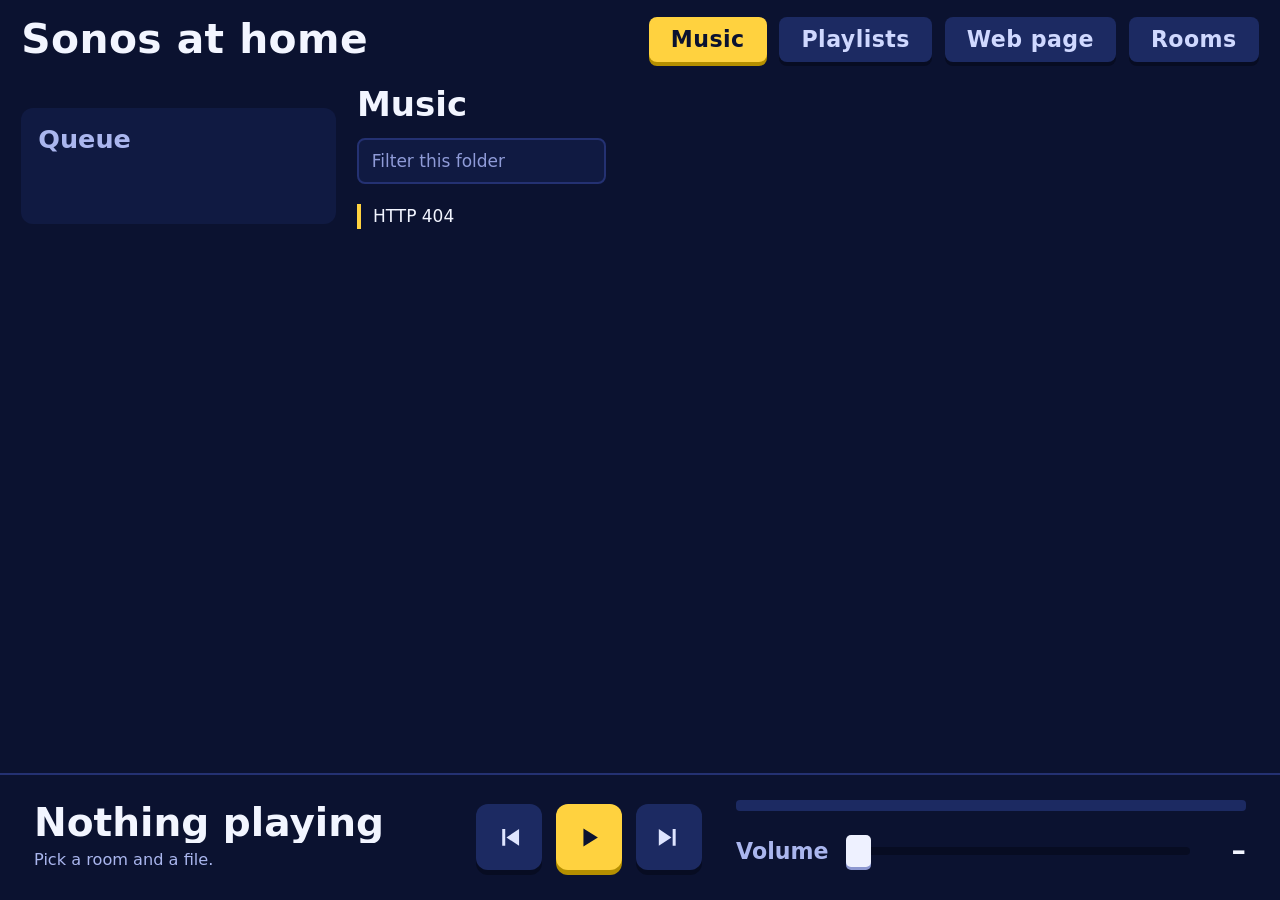
==== src/sonos_cli/web/index.html @ 0a7fc44c "Spec 01: service, web UI, rooms, playlists, send page, live streaming, easy install (epics 01-01 to " ====
<!doctype html>
<html lang="en">
<head>
<meta charset="utf-8">
<meta name="viewport" content="width=device-width, initial-scale=1">
<title>Sonos at home</title>
<link rel="stylesheet" href="style.css">
</head>
<body>
<div id="banner" role="alert" hidden>The service is unreachable. Check that <code>sonos service run</code> is going on this Mac.</div>

<header class="top">
  <h1>Sonos at home</h1>
  <div class="views" role="group" aria-label="View">
    <button id="view-music" type="button" aria-pressed="true">Music</button>
    <button id="view-playlists" type="button" aria-pressed="false">Playlists</button>
    <button id="view-web" type="button" aria-pressed="false">Web page</button>
    <button id="view-rooms" type="button" aria-pressed="false">Rooms</button>
  </div>
</header>

<div class="layout">
  <nav class="rooms" aria-label="Rooms">
    <ul id="room-list"></ul>
    <section class="queue" aria-label="Queue">
      <div class="queue-head">
        <h2>Queue</h2>
        <button id="clear-queue" type="button" class="quiet" hidden>Clear</button>
      </div>
      <ol id="queue-list"></ol>
      <p id="queue-note" class="note"></p>
    </section>
  </nav>

  <main>

    <section id="rooms-panel" aria-label="Manage rooms" hidden>
      <div class="actions rooms-actions">
        <button id="group-all" type="button" class="quiet">Group all rooms</button>
      </div>
      <ul id="rooms-manage" class="listing manage"></ul>
      <p id="rooms-note" class="note" role="status"></p>
    </section>

    <section id="web-panel" aria-label="Web page" hidden>
      <form id="send-form" class="send" novalidate>
        <label for="send-url">Page address</label>
        <div class="inline">
          <input id="send-url" type="url" inputmode="url" placeholder="https://shtl-experiment.com/hello-ep/" autocomplete="off" spellcheck="false">
          <button id="send-play" type="submit">Play on this room</button>
          <button id="send-add" type="button" class="quiet">Add to queue</button>
        </div>
        <p class="hint">The service finds the MP3, AAC, FLAC and Ogg Vorbis links on the page and queues them. It must keep running while the room plays.</p>
      </form>
      <p id="send-note" class="note" role="status"></p>
      <ol id="send-tracks" class="listing tracks"></ol>
    </section>

    <section id="playlists-panel" aria-label="Playlists" hidden>
      <div id="pl-index">
        <form id="pl-new" class="inline">
          <label class="sr" for="pl-new-name">New playlist name</label>
          <input id="pl-new-name" type="text" placeholder="New playlist name" autocomplete="off" maxlength="120">
          <button type="submit">Create</button>
        </form>
        <ul id="pl-list" class="listing"></ul>
        <p id="pl-index-note" class="note" role="status"></p>
      </div>
      <div id="pl-editor" hidden>
        <header class="where">
          <button id="pl-back" type="button" class="quiet">All playlists</button>
          <h2 id="pl-title" tabindex="-1"></h2>
        </header>
        <div class="actions pl-actions">
          <button id="pl-play" type="button">Play on this room</button>
          <button id="pl-queue" type="button" class="quiet">Add to queue</button>
          <button id="pl-rename" type="button" class="quiet">Rename</button>
          <button id="pl-delete" type="button" class="quiet">Delete</button>
        </div>
        <form id="pl-rename-form" class="inline" hidden>
          <label class="sr" for="pl-rename-name">New name</label>
          <input id="pl-rename-name" type="text" autocomplete="off" maxlength="120">
          <button type="submit">Save name</button>
          <button id="pl-rename-cancel" type="button" class="quiet">Cancel</button>
        </form>
        <ol id="pl-tracks" class="listing tracks"></ol>
        <p id="pl-note" class="note" role="status"></p>
      </div>
    </section>

    <div id="music-panel">
    <header class="where">
      <button id="up" type="button" aria-label="Up one folder" hidden>↑</button>
      <ol id="crumbs" aria-label="Folder"></ol>
    </header>

    <div class="bar">
      <label class="filter">
        <span class="sr">Filter this folder</span>
        <input id="filter" type="search" placeholder="Filter this folder" autocomplete="off">
      </label>
      <div id="folder-actions" class="actions" hidden>
        <button id="play-folder" type="button">Play folder</button>
        <button id="append-folder" type="button" class="quiet">Add folder to queue</button>
        <button id="folder-to-playlist" type="button" class="quiet">Add folder to playlist</button>
      </div>
    </div>

    <section id="empty" class="empty" hidden>
      <h2>No music folders yet</h2>
      <p id="empty-message"></p>
      <p>Add one to <code id="config-path"></code>, then restart the service:</p>
      <pre id="config-example">music_folders = ["~/Dropbox/Music"]</pre>
    </section>

    <ul id="listing" class="listing"></ul>
    <p id="listing-note" class="note" role="status"></p>
    <button id="more" type="button" class="quiet" hidden>Show more</button>
    </div>
  </main>
</div>

<dialog id="picker" aria-labelledby="picker-title">
  <form method="dialog" class="picker-body">
    <h2 id="picker-title">Add to playlist</h2>
    <p id="picker-what" class="note"></p>
    <ul id="picker-list"></ul>
    <div class="inline">
      <label class="sr" for="picker-new">New playlist name</label>
      <input id="picker-new" type="text" placeholder="Or start a new playlist" autocomplete="off" maxlength="120">
      <button id="picker-create" type="button">Create and add</button>
    </div>
    <p id="picker-note" class="note" role="status"></p>
    <button type="submit" value="cancel" class="quiet">Cancel</button>
  </form>
</dialog>

<p id="announce" class="sr" aria-live="polite"></p>
<footer class="player" aria-label="Now playing">
  <div class="track">
    <p id="np-title" class="title">Nothing playing</p>
    <p id="np-meta" class="meta">Pick a room and a file.</p>
  </div>
  <div class="transport">
    <button id="prev" type="button" aria-label="Previous track"><svg viewBox="0 0 24 24" aria-hidden="true"><path d="M6 5h2.5v14H6zM20 5v14L9.5 12z"/></svg></button>
    <button id="toggle" type="button" aria-label="Play"><svg viewBox="0 0 24 24" aria-hidden="true"><path d="M7 4.5v15l12-7.5z"/></svg></button>
    <button id="next" type="button" aria-label="Next track"><svg viewBox="0 0 24 24" aria-hidden="true"><path d="M15.5 5H18v14h-2.5zM4 5l10.5 7L4 19z"/></svg></button>
  </div>
  <div class="deck">
    <div id="progress" class="progress" role="progressbar" aria-label="Position in the track" aria-valuemin="0" aria-valuemax="100" aria-valuenow="0"><div id="progress-fill"></div></div>
    <label class="fader">
      <input id="volume" type="range" min="0" max="100" value="0">
      <output id="volume-out">–</output>
    </label>
  </div>
</footer>

<script src="app.js"></script>
</body>
</html>
---- src/sonos_cli/web/style.css ----
/* Console look: a navy desk, colour-capped channel strips, chunky keys. One dark theme, system fonts only. */
:root {
  --desk: #0b1230;
  --panel: #141f4b;
  --panel-2: #101a42;
  --line: #243172;
  --key: #1c2a62;
  --key-edge: #070c22;
  --ink: #f2f5ff;
  --mute: #aab6ee;
  --signal: #ffd23f;
  --signal-edge: #b58f00;
  --signal-ink: #0b1230;
  --blue: #2d68ea;
  --blue-edge: #1b43a8;
  --live: #2fe0a0;
  --cond: "Barlow Condensed", "Avenir Next Condensed", "DIN Condensed", "Roboto Condensed", "Arial Narrow", system-ui, sans-serif;
  --body: "Barlow", system-ui, -apple-system, "Segoe UI", sans-serif;
  --player: 7.5rem;
}
* { box-sizing: border-box; }
[hidden] { display: none !important; }
html { background: var(--desk); color: var(--ink); font: 17px/1.45 var(--body); color-scheme: dark; }
body { margin: 0; padding-bottom: calc(var(--player) + 1rem); min-height: 100vh; }
.sr { position: absolute; width: 1px; height: 1px; overflow: hidden; clip: rect(0 0 0 0); white-space: nowrap; }
button, input, select { font: inherit; color: inherit; }
:focus-visible { outline: 3px solid var(--signal); outline-offset: 2px; }
code, pre { font-family: ui-monospace, "SF Mono", Menlo, monospace; font-size: .9em; }
pre { background: var(--panel-2); border-left: 4px solid var(--signal); margin: .5rem 0; padding: .5rem .8rem; overflow-x: auto; border-radius: 4px; }
body.busy button { cursor: progress; }

/* ---- keys: every button is a key you press ---- */
button { cursor: pointer; border: 0; border-radius: 8px; padding: .5rem 1rem; font: 600 1.1rem/1.1 var(--cond); letter-spacing: .02em;
  background: var(--blue); color: #ffffff; box-shadow: 0 4px 0 var(--blue-edge); }
button:hover:not(:disabled) { transform: translateY(-1px); }
button:active { transform: translateY(2px); box-shadow: 0 2px 0 var(--blue-edge); }
button.quiet { background: var(--key); color: #dfe5ff; box-shadow: 0 4px 0 var(--key-edge); }
button:disabled { opacity: .45; cursor: not-allowed; }

#banner { position: sticky; top: 0; z-index: 5; background: var(--signal); color: var(--signal-ink); padding: .6rem 1rem; text-align: center; font-weight: 600; }

/* ---- top bar ---- */
.top { max-width: 84rem; margin: 0 auto; padding: 1.25rem 2rem 1rem; display: flex; align-items: center; justify-content: space-between; gap: 1rem 2rem; flex-wrap: wrap; }
.top h1 { margin: 0; font: 700 2.4rem/1 var(--cond); letter-spacing: .01em; }
.views { display: flex; gap: .75rem; flex-wrap: wrap; }
.views button { background: var(--key); color: #cfd8ff; box-shadow: 0 4px 0 var(--key-edge); padding: .6rem 1.3rem; font-size: 1.3rem; }
.views button[aria-pressed="true"] { background: var(--signal); color: var(--signal-ink); box-shadow: 0 4px 0 var(--signal-edge); }

.layout { display: grid; grid-template-columns: minmax(0, 40rem) minmax(0, 1fr); gap: 1.5rem 2rem; max-width: 84rem; margin: 0 auto; padding: .5rem 2rem 1.5rem; align-items: start; }

/* ---- rooms: channel strips ---- */
#room-list { list-style: none; margin: 0; padding: 0; display: grid; grid-template-columns: repeat(auto-fill, minmax(9rem, 1fr)); gap: .85rem; }
#room-list li.none { grid-column: 1 / -1; color: var(--mute); padding: .65rem .25rem; }
.strip { position: relative; display: flex; flex-direction: column; align-items: stretch; width: 100%; height: 22rem; padding: 0 .85rem .85rem; overflow: hidden; text-align: left;
  border-radius: 12px; background: var(--panel); color: var(--ink); box-shadow: none; font-family: var(--body); font-weight: 400; letter-spacing: 0; }
.strip:hover { background: #1a2760; transform: none; }
.strip:active { transform: none; box-shadow: none; }
/* selected: a yellow ring; focused: a white outline outside it, so the two never look alike */
.strip[aria-current="true"] { box-shadow: 0 0 0 3px var(--desk), 0 0 0 6px var(--signal); }
.strip:focus-visible { outline: 3px solid #ffffff; outline-offset: 7px; }
.strip .cap { display: block; height: .6rem; margin: 0 -.85rem .8rem; background: var(--cap, var(--blue)); }
.strip .rname { display: block; font: 700 1.7rem/1.05 var(--cond); overflow-wrap: break-word; }
.strip .rname .plus { font-size: 1.1rem; color: var(--mute); margin-left: .25rem; font-weight: 600; white-space: nowrap; }
.strip .state { display: flex; align-items: center; gap: .5rem; margin-top: .5rem; font-size: .95rem; color: var(--mute); }
.led { width: .65rem; height: .65rem; border-radius: 50%; background: #3a4680; flex: none; }
.playing .led { background: var(--live); box-shadow: 0 0 .6rem var(--live); }
.paused .led { background: var(--signal); }
.offline .strip .cap { opacity: .35; }
.offline .strip .rname { color: var(--mute); }
.novol .knob { display: none; }
.chan { flex: 1; display: flex; justify-content: center; gap: .9rem; margin: 1rem 0 .6rem; min-height: 0; }
.meter { width: 1.1rem; border-radius: 4px; background: repeating-linear-gradient(to top, #27336f 0 .55rem, transparent .55rem .85rem); }
.playing .meter { background: repeating-linear-gradient(to top, var(--live) 0 .55rem, transparent .55rem .85rem); clip-path: inset(calc(100% - var(--vol, 0) * 1%) 0 0 0); }
.slot { position: relative; width: .5rem; border-radius: 4px; background: var(--key-edge); }
.knob { position: absolute; left: -.85rem; width: 2.2rem; height: 1.5rem; border-radius: 5px; background: #eef1ff; box-shadow: 0 3px 0 #8c97d0; top: calc((100% - 1.5rem) * (100 - var(--vol, 0)) / 100); }
.knob::after { content: ""; position: absolute; left: .4rem; right: .4rem; top: .65rem; height: 3px; background: var(--desk); }
.strip .vol { display: block; text-align: center; font: 700 1.5rem/1 var(--cond); font-variant-numeric: tabular-nums; }

/* ---- queue ---- */
.queue { margin-top: 1.5rem; background: var(--panel-2); border-radius: 12px; padding: .9rem 1rem 1rem; }
.queue-head { display: flex; align-items: baseline; justify-content: space-between; gap: .5rem; margin-bottom: .5rem; }
.queue h2 { font: 600 1.5rem/1.2 var(--cond); margin: 0; color: var(--mute); }
.queue ol { list-style: none; margin: 0; padding: 0; max-height: 19rem; overflow-y: auto; }
.queue li { border-top: 1px solid var(--line); }
.queue li button { display: flex; width: 100%; min-width: 0; overflow-wrap: anywhere; gap: .7rem; align-items: baseline; border-radius: 0; padding: .6rem .5rem; text-align: left;
  background: transparent; color: var(--ink); box-shadow: none; font: 400 1.05rem/1.3 var(--body); letter-spacing: 0; }
.queue li button:hover { background: var(--panel); transform: none; }
.queue li button:active { transform: none; }
.queue li button[aria-current="true"] { background: var(--signal); color: var(--signal-ink); font-weight: 600; border-radius: 6px; }
.queue .pos { color: var(--mute); font-size: .85rem; min-width: 1.6rem; font-variant-numeric: tabular-nums; }
.queue li button[aria-current="true"] .pos, .queue li button[aria-current="true"] .from { color: var(--signal-ink); }
.queue .from { color: var(--mute); font-size: .85rem; margin-left: auto; white-space: nowrap; }

/* ---- main panels ---- */
main { min-width: 0; }
.where { display: flex; align-items: center; gap: .75rem; min-height: 2.5rem; }
#crumbs { list-style: none; display: flex; flex-wrap: wrap; gap: 0 .5rem; margin: 0; padding: 0; font: 600 2rem/1.2 var(--cond); }
#crumbs li + li::before { content: "/"; color: #7f8cd4; margin-right: .5rem; }
#crumbs button { border: 0; padding: 0; background: none; color: var(--ink); box-shadow: none; font: inherit; border-radius: 0; letter-spacing: 0; }
#crumbs button:hover { color: var(--signal); transform: none; }
#crumbs button:active { transform: none; }
#crumbs button[aria-current="page"] { color: var(--ink); pointer-events: none; }
#up { padding: .3rem .8rem; }

.bar { display: flex; flex-wrap: wrap; gap: .75rem 1rem; align-items: center; justify-content: space-between; margin: .75rem 0 .6rem; }
input[type="text"], input[type="search"], input[type="url"], select { background: var(--panel-2); border: 2px solid var(--line); border-radius: 8px; color: var(--ink); padding: .5rem .75rem; }
input::placeholder { color: #8f9bd8; }
.filter input { width: min(22rem, 100%); }
.actions { display: flex; gap: .6rem; flex-wrap: wrap; }

.listing { list-style: none; margin: 0; padding: 0; background: var(--panel-2); border-radius: 12px; overflow: hidden; }
.listing li { display: flex; align-items: center; gap: .75rem; border-top: 1px solid var(--line); padding: 0 .9rem; min-height: 3.4rem; }
.listing li:first-child { border-top: 0; }
.listing li.current { background: #1a2766; box-shadow: inset 5px 0 0 var(--signal); }
.listing .name { flex: 1; min-width: 0; padding: .65rem 0; font-size: 1.15rem; overflow-wrap: anywhere; }
.listing .name button { border: 0; padding: 0; text-align: left; font: 500 1.15rem var(--body); letter-spacing: 0; background: none; color: var(--ink); box-shadow: none; border-radius: 0; }
.listing .name button:hover { color: var(--signal); text-decoration: underline; transform: none; }
.listing .name button:active { transform: none; }
.listing .size { color: var(--mute); font-size: .9rem; font-variant-numeric: tabular-nums; }
.listing .row-actions { display: flex; gap: .45rem; }
.listing .row-actions button { padding: .4rem .8rem; font-size: 1rem; }
.listing li.dataless .name { color: var(--mute); font-style: italic; }
.note { color: var(--mute); margin: .6rem 0; min-height: 1.4em; }
.note.error { color: var(--ink); border-left: 4px solid var(--signal); padding-left: .7rem; }
.hint { color: var(--mute); font-size: .95rem; margin: 0 0 .5rem; max-width: 40rem; }

.empty { background: var(--panel-2); border-radius: 12px; padding: 1.2rem 1.4rem; max-width: 40rem; }
.empty h2 { font: 700 1.9rem/1.2 var(--cond); margin: 0 0 .5rem; }

/* ---- other views ---- */
.inline { display: flex; gap: .6rem; flex-wrap: wrap; align-items: center; margin: 0 0 .85rem; }
.inline input { flex: 1; min-width: 12rem; max-width: 24rem; }
.send label { display: block; font: 600 1.6rem/1.2 var(--cond); margin: 0 0 .5rem; }
.send .inline input { max-width: 36rem; flex: 1 1 18rem; }
#send-tracks .name::before { content: counter(t); }
.rooms-actions { margin: 0 0 .85rem; }
.manage > li { display: block; padding: .3rem .9rem .7rem; }
.manage .group-name { margin: .5rem 0 .2rem; font: 700 1.6rem/1.2 var(--cond); overflow-wrap: anywhere; }
.manage .group-name .count { font: 400 .95rem var(--body); color: var(--mute); margin-left: .6rem; }
.manage .member { display: flex; flex-wrap: wrap; align-items: center; gap: .45rem .75rem; padding: .35rem 0 .35rem .9rem; border-left: 4px solid var(--line); margin: .2rem 0; }
.manage .member .name { flex: 1 1 8rem; padding: 0; }
.manage .member form { display: flex; gap: .45rem; flex-wrap: wrap; flex: 1 1 14rem; margin: 0; }
.manage .member input[type="text"] { flex: 1; min-width: 8rem; }
.manage select { max-width: 11rem; }
.manage .row-actions { align-items: center; flex-wrap: wrap; }
#pl-title:focus { outline: none; }
#pl-title { font: 700 2rem/1.2 var(--cond); margin: 0; overflow-wrap: anywhere; }
.pl-actions { margin: .6rem 0 .85rem; }
.listing .count { color: var(--mute); font-size: .9rem; font-variant-numeric: tabular-nums; }
.listing .name .open { font-size: 1.15rem; }
.tracks { counter-reset: t; }
.tracks li { counter-increment: t; }
.tracks .name::before { content: counter(t); display: inline-block; min-width: 1.8rem; color: var(--mute); font: 600 .9rem var(--body); font-variant-numeric: tabular-nums; }
.tracks li.unavailable .name { color: var(--mute); font-style: italic; }
.tracks .why { color: var(--mute); font-size: .9rem; }
.row-actions .danger, .pl-actions .danger { background: var(--signal); color: var(--signal-ink); box-shadow: 0 4px 0 var(--signal-edge); }
dialog { background: var(--panel); color: var(--ink); border: 0; border-radius: 14px; padding: 0; width: min(28rem, calc(100vw - 2rem)); box-shadow: 0 20px 60px rgba(0, 0, 0, .6); }
dialog::backdrop { background: rgba(4, 8, 24, .7); }
.picker-body { padding: 1.2rem 1.4rem; }
.picker-body h2 { font: 700 1.9rem/1.2 var(--cond); margin: 0 0 .25rem; }
#picker-list { list-style: none; margin: .5rem 0 1rem; padding: 0; background: var(--panel-2); border-radius: 10px; max-height: 14rem; overflow-y: auto; }
#picker-list li { border-top: 1px solid var(--line); }
#picker-list li:first-child { border-top: 0; }
#picker-list button { display: flex; width: 100%; justify-content: space-between; border-radius: 0; padding: .7rem .9rem; text-align: left; background: transparent; color: var(--ink); box-shadow: none; font: 500 1.1rem var(--body); letter-spacing: 0; }
#picker-list button:hover { background: var(--key); transform: none; }
#picker-list button:active { transform: none; }
#picker-list .none { color: var(--mute); padding: .7rem .9rem; }

/* ---- player ---- */
.player { position: fixed; inset: auto 0 0 0; min-height: var(--player); display: grid; grid-template-columns: minmax(0, 24rem) auto minmax(10rem, 1fr); gap: .5rem 2rem; align-items: center;
  padding: .9rem 2rem; background: var(--desk); border-top: 2px solid var(--line); z-index: 4; }
.player .title { margin: 0; font: 700 2.3rem/1 var(--cond); white-space: nowrap; overflow: hidden; text-overflow: ellipsis; }
.player .meta { margin: .3rem 0 0; color: var(--mute); font-size: .95rem; font-variant-numeric: tabular-nums; white-space: nowrap; overflow: hidden; text-overflow: ellipsis; }
.player.live .title { color: var(--signal); }
.transport { display: flex; gap: .8rem; }
.transport button { width: 3.9rem; height: 3.9rem; padding: 0; display: grid; place-items: center; border-radius: 12px; background: var(--key); box-shadow: 0 5px 0 var(--key-edge); }
.transport button:active { box-shadow: 0 2px 0 var(--key-edge); }
.transport svg { width: 1.7rem; height: 1.7rem; fill: #dfe5ff; }
.transport #toggle { background: var(--signal); box-shadow: 0 5px 0 var(--signal-edge); }
.transport #toggle svg { fill: var(--signal-ink); }
.deck { display: flex; flex-direction: column; gap: 1rem; min-width: 0; }
.progress { height: .6rem; border-radius: 4px; background: var(--key); overflow: hidden; }
.progress div { height: 100%; width: 0; background: var(--signal); }
.fader { display: flex; align-items: center; gap: .9rem; }
.fader::before { content: "Volume"; font: 600 1.3rem var(--cond); color: var(--mute); }
.fader output { min-width: 2.3rem; text-align: right; font: 700 1.7rem/1 var(--cond); font-variant-numeric: tabular-nums; }
.fader input { flex: 1; min-width: 0; -webkit-appearance: none; appearance: none; height: 2.5rem; background: transparent; cursor: pointer; padding: 0; border: 0; }
.fader input::-webkit-slider-runnable-track { height: .5rem; background: var(--key-edge); border-radius: 4px; }
.fader input::-moz-range-track { height: .5rem; background: var(--key-edge); border-radius: 4px; }
.fader input::-webkit-slider-thumb { -webkit-appearance: none; width: 1.5rem; height: 1.9rem; margin-top: -.7rem; background: #eef1ff; border: 0; border-radius: 5px; box-shadow: 0 3px 0 #8c97d0; }
.fader input::-moz-range-thumb { width: 1.5rem; height: 1.9rem; background: #eef1ff; border: 0; border-radius: 5px; box-shadow: 0 3px 0 #8c97d0; }

@media (max-width: 1280px) {
  .layout { grid-template-columns: minmax(0, 18.5rem) minmax(0, 1fr); gap: 1rem 1.25rem; padding: .5rem 1.25rem 1.5rem; }
  #room-list { grid-template-columns: repeat(2, minmax(0, 1fr)); gap: .7rem; }
  .strip { height: 15rem; }
  .strip .rname { font-size: 1.5rem; }
  .top { padding: 1rem 1.25rem .75rem; }
}
@media (max-width: 760px) {
  :root { --player: 12.5rem; }
  .top { padding: 1rem; }
  .top h1 { font-size: 2rem; }
  .views button { padding: .5rem .9rem; font-size: 1.15rem; }
  .layout { grid-template-columns: minmax(0, 1fr); padding: .5rem 1rem 1rem; gap: 1rem; }
  #room-list { display: flex; gap: .65rem; overflow-x: auto; padding: .5rem .5rem .9rem; }
  #room-list li { flex: none; width: 8.6rem; }
  .strip { height: 14rem; }
  .strip .rname { font-size: 1.6rem; }
  .chan { margin: .6rem 0 .4rem; }
  .player { grid-template-columns: minmax(0, 1fr) auto; padding: .7rem 1rem; gap: .6rem 1rem; }
  .player .title { font-size: 1.6rem; white-space: normal; display: -webkit-box; -webkit-line-clamp: 2; -webkit-box-orient: vertical; line-height: 1.05; }
  .transport { gap: .5rem; }
  .transport button { width: 3rem; height: 3rem; }
  .transport svg { width: 1.4rem; height: 1.4rem; }
  .deck { grid-column: 1 / -1; gap: .6rem; }
  .listing .size { display: none; }
  .listing li { flex-wrap: wrap; padding: 0 .75rem; }
  .listing .name { flex-basis: 100%; padding-bottom: .1rem; }
  .listing .row-actions { padding-bottom: .65rem; }
  #crumbs { font-size: 1.6rem; }
}
@media (prefers-reduced-motion: no-preference) {
  button { transition: transform .08s, box-shadow .08s, filter .12s; }
  .progress div { transition: width .9s linear; }
}
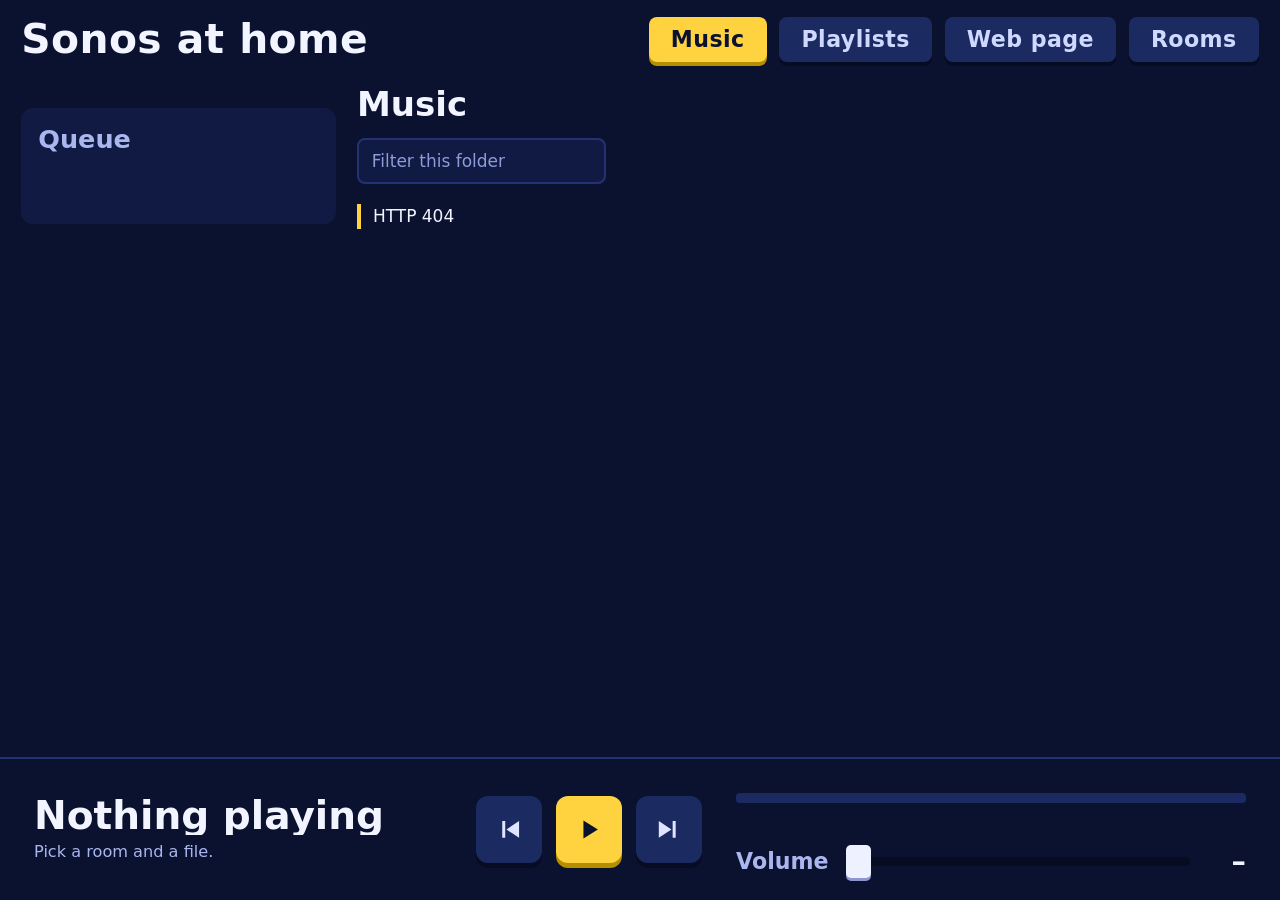
==== commit cf3c63d3: "Epic 01-10 Stories 1-9: smooth progress and seek, draggable room faders, queue jump feedback, music " ====
--- a/src/sonos_cli/web/index.html
+++ b/src/sonos_cli/web/index.html
@@ -28,7 +28,7 @@
         <button id="clear-queue" type="button" class="quiet" hidden>Clear</button>
       </div>
       <ol id="queue-list"></ol>
-      <p id="queue-note" class="note"></p>
+      <p id="queue-note" class="note" role="status"></p>
     </section>
   </nav>
 
@@ -106,11 +106,23 @@
       </div>
     </div>
 
+    <section id="folders" class="folders" aria-labelledby="folders-title" hidden>
+      <div class="folders-head">
+        <h2 id="folders-title">Music folders</h2>
+        <button id="add-folder" type="button" class="quiet" hidden>Add folder</button>
+      </div>
+      <ul id="folder-list" class="folder-list"></ul>
+      <p id="folder-note" class="note" role="status" tabindex="-1"></p>
+    </section>
+
     <section id="empty" class="empty" hidden>
       <h2>No music folders yet</h2>
       <p id="empty-message"></p>
-      <p>Add one to <code id="config-path"></code>, then restart the service:</p>
-      <pre id="config-example">music_folders = ["~/Dropbox/Music"]</pre>
+      <button id="empty-add" type="button" hidden>Add folder</button>
+      <div id="empty-by-hand">
+        <p>Add one to <code id="config-path"></code>, then restart the service:</p>
+        <pre id="config-example">music_folders = ["~/Dropbox/Music"]</pre>
+      </div>
     </section>
 
     <ul id="listing" class="listing"></ul>
@@ -135,11 +147,42 @@
   </form>
 </dialog>
 
+<dialog id="folder-picker" aria-labelledby="fp-title">
+  <form method="dialog" class="picker-body">
+    <h2 id="fp-title">Add a music folder</h2>
+    <p id="fp-where" class="note" tabindex="-1"></p>
+    <ul id="fp-list"></ul>
+    <div class="inline">
+      <button id="fp-up" type="button" class="quiet">Up</button>
+      <button id="fp-use" type="button">Add this folder</button>
+    </div>
+    <div class="inline">
+      <label class="sr" for="fp-path">Folder path</label>
+      <input id="fp-path" type="text" placeholder="Or paste a path, like ~/Dropbox/Music" autocomplete="off">
+      <button id="fp-add-path" type="button">Add</button>
+    </div>
+    <p id="fp-note" class="note" role="status"></p>
+    <button type="submit" value="cancel" class="quiet">Close</button>
+  </form>
+</dialog>
+
+<dialog id="folder-remove" aria-labelledby="fr-title">
+  <form method="dialog" class="picker-body">
+    <h2 id="fr-title">Stop using this folder?</h2>
+    <p id="fr-what" class="note"></p>
+    <p>Tracks from it that are queued, or in a playlist, will stop playing. Nothing is deleted from the disk.</p>
+    <p id="fr-note" class="note" role="status"></p>
+    <button id="fr-confirm" type="button">Remove folder</button>
+    <button type="submit" value="cancel" class="quiet" autofocus>Keep it</button>
+  </form>
+</dialog>
+
 <p id="announce" class="sr" aria-live="polite"></p>
 <footer class="player" aria-label="Now playing">
   <div class="track">
     <p id="np-title" class="title">Nothing playing</p>
     <p id="np-meta" class="meta">Pick a room and a file.</p>
+    <p id="seek-note" class="meta seek-note" role="status"></p>
   </div>
   <div class="transport">
     <button id="prev" type="button" aria-label="Previous track"><svg viewBox="0 0 24 24" aria-hidden="true"><path d="M6 5h2.5v14H6zM20 5v14L9.5 12z"/></svg></button>
@@ -147,7 +190,7 @@
     <button id="next" type="button" aria-label="Next track"><svg viewBox="0 0 24 24" aria-hidden="true"><path d="M15.5 5H18v14h-2.5zM4 5l10.5 7L4 19z"/></svg></button>
   </div>
   <div class="deck">
-    <div id="progress" class="progress" role="progressbar" aria-label="Position in the track" aria-valuemin="0" aria-valuemax="100" aria-valuenow="0"><div id="progress-fill"></div></div>
+    <div id="progress" class="progress" role="slider" tabindex="0" aria-label="Position in the track" aria-valuemin="0" aria-valuemax="0" aria-valuenow="0" aria-valuetext="" aria-disabled="true"><div id="progress-fill"></div><div id="progress-thumb"></div></div>
     <label class="fader">
       <input id="volume" type="range" min="0" max="100" value="0">
       <output id="volume-out">–</output>
--- a/src/sonos_cli/web/style.css
+++ b/src/sonos_cli/web/style.css
@@ -6,6 +6,7 @@
   --line: #243172;
   --key: #1c2a62;
   --key-edge: #070c22;
+  --key-ink: #dfe5ff;
   --ink: #f2f5ff;
   --mute: #aab6ee;
   --signal: #ffd23f;
@@ -34,7 +35,7 @@
   background: var(--blue); color: #ffffff; box-shadow: 0 4px 0 var(--blue-edge); }
 button:hover:not(:disabled) { transform: translateY(-1px); }
 button:active { transform: translateY(2px); box-shadow: 0 2px 0 var(--blue-edge); }
-button.quiet { background: var(--key); color: #dfe5ff; box-shadow: 0 4px 0 var(--key-edge); }
+button.quiet { background: var(--key); color: var(--key-ink); box-shadow: 0 4px 0 var(--key-edge); }
 button:disabled { opacity: .45; cursor: not-allowed; }
 
 #banner { position: sticky; top: 0; z-index: 5; background: var(--signal); color: var(--signal-ink); padding: .6rem 1rem; text-align: center; font-weight: 600; }
@@ -51,13 +52,16 @@
 /* ---- rooms: channel strips ---- */
 #room-list { list-style: none; margin: 0; padding: 0; display: grid; grid-template-columns: repeat(auto-fill, minmax(9rem, 1fr)); gap: .85rem; }
 #room-list li.none { grid-column: 1 / -1; color: var(--mute); padding: .65rem .25rem; }
-.strip { position: relative; display: flex; flex-direction: column; align-items: stretch; width: 100%; height: 22rem; padding: 0 .85rem .85rem; overflow: hidden; text-align: left;
-  border-radius: 12px; background: var(--panel); color: var(--ink); box-shadow: none; font-family: var(--body); font-weight: 400; letter-spacing: 0; }
-.strip:hover { background: #1a2760; transform: none; }
-.strip:active { transform: none; box-shadow: none; }
+#room-list li.room { position: relative; display: flex; flex-direction: column; align-items: stretch; height: 22rem; overflow: hidden;
+  border-radius: 12px; background: var(--panel); color: var(--ink); }
+#room-list li.room:hover { background: #1a2760; }
 /* selected: a yellow ring; focused: a white outline outside it, so the two never look alike */
-.strip[aria-current="true"] { box-shadow: 0 0 0 3px var(--desk), 0 0 0 6px var(--signal); }
-.strip:focus-visible { outline: 3px solid #ffffff; outline-offset: 7px; }
+#room-list li.room.sel { box-shadow: 0 0 0 3px var(--desk), 0 0 0 6px var(--signal); }
+#room-list li.room:has(.strip:focus-visible) { outline: 3px solid #ffffff; outline-offset: 7px; }
+.strip { display: block; width: 100%; flex: none; padding: 0 .85rem; text-align: left; border-radius: 0; background: none; color: inherit; box-shadow: none;
+  font-family: var(--body); font-weight: 400; letter-spacing: 0; }
+.strip:hover, .strip:active { background: none; transform: none; box-shadow: none; }
+@supports selector(:has(*)) { .strip:focus-visible { outline: none; } }          /* the ring is drawn on the card; without :has() the button keeps its own */
 .strip .cap { display: block; height: .6rem; margin: 0 -.85rem .8rem; background: var(--cap, var(--blue)); }
 .strip .rname { display: block; font: 700 1.7rem/1.05 var(--cond); overflow-wrap: break-word; }
 .strip .rname .plus { font-size: 1.1rem; color: var(--mute); margin-left: .25rem; font-weight: 600; white-space: nowrap; }
@@ -67,14 +71,22 @@
 .paused .led { background: var(--signal); }
 .offline .strip .cap { opacity: .35; }
 .offline .strip .rname { color: var(--mute); }
-.novol .knob { display: none; }
-.chan { flex: 1; display: flex; justify-content: center; gap: .9rem; margin: 1rem 0 .6rem; min-height: 0; }
+.chan { flex: 1; display: flex; justify-content: center; align-items: stretch; gap: .9rem; margin: 1rem .85rem .6rem; min-height: 7.5rem; }
 .meter { width: 1.1rem; border-radius: 4px; background: repeating-linear-gradient(to top, #27336f 0 .55rem, transparent .55rem .85rem); }
 .playing .meter { background: repeating-linear-gradient(to top, var(--live) 0 .55rem, transparent .55rem .85rem); clip-path: inset(calc(100% - var(--vol, 0) * 1%) 0 0 0); }
-.slot { position: relative; width: .5rem; border-radius: 4px; background: var(--key-edge); }
-.knob { position: absolute; left: -.85rem; width: 2.2rem; height: 1.5rem; border-radius: 5px; background: #eef1ff; box-shadow: 0 3px 0 #8c97d0; top: calc((100% - 1.5rem) * (100 - var(--vol, 0)) / 100); }
-.knob::after { content: ""; position: absolute; left: .4rem; right: .4rem; top: .65rem; height: 3px; background: var(--desk); }
-.strip .vol { display: block; text-align: center; font: 700 1.5rem/1 var(--cond); font-variant-numeric: tabular-nums; }
+/* the fader: a real vertical range, dragged or moved with the keys */
+.strip-fader { -webkit-appearance: none; appearance: none; writing-mode: vertical-lr; direction: rtl; width: 2.4rem; height: 100%; margin: 0; padding: 0; background: transparent;
+  border: 0; cursor: grab; touch-action: none; }
+.strip-fader:active { cursor: grabbing; }
+.strip-fader::-webkit-slider-runnable-track { width: .5rem; border-radius: 4px; background: var(--key-edge); }
+.strip-fader::-moz-range-track { width: .5rem; border-radius: 4px; background: var(--key-edge); }
+.strip-fader::-webkit-slider-thumb { -webkit-appearance: none; width: 2.2rem; height: 1.5rem; margin-left: -.85rem; border: 0; border-radius: 5px; background: #eef1ff; box-shadow: 0 3px 0 #8c97d0; }
+.strip-fader::-moz-range-thumb { width: 2.2rem; height: 1.5rem; border: 0; border-radius: 5px; background: #eef1ff; box-shadow: 0 3px 0 #8c97d0; }
+.strip-fader:disabled { opacity: .35; cursor: not-allowed; }
+.novol .strip-fader { opacity: .35; }
+.novol .strip-fader::-webkit-slider-thumb { visibility: hidden; }          /* no volume known: no thumb sitting at the input's default of 50 */
+.novol .strip-fader::-moz-range-thumb { visibility: hidden; }
+li.room .vol { display: block; padding: 0 0 .85rem; text-align: center; font: 700 1.5rem/1 var(--cond); font-variant-numeric: tabular-nums; cursor: pointer; }
 
 /* ---- queue ---- */
 .queue { margin-top: 1.5rem; background: var(--panel-2); border-radius: 12px; padding: .9rem 1rem 1rem; }
@@ -86,6 +98,9 @@
   background: transparent; color: var(--ink); box-shadow: none; font: 400 1.05rem/1.3 var(--body); letter-spacing: 0; }
 .queue li button:hover { background: var(--panel); transform: none; }
 .queue li button:active { transform: none; }
+.queue li button[aria-busy="true"] { background: var(--key); outline: 2px dashed var(--signal); outline-offset: -2px; cursor: progress; }
+.queue li button[aria-busy="true"] .pos { color: var(--signal); }
+.queue li button[aria-current="true"][aria-busy="true"] { outline-color: var(--signal-ink); }
 .queue li button[aria-current="true"] { background: var(--signal); color: var(--signal-ink); font-weight: 600; border-radius: 6px; }
 .queue .pos { color: var(--mute); font-size: .85rem; min-width: 1.6rem; font-variant-numeric: tabular-nums; }
 .queue li button[aria-current="true"] .pos, .queue li button[aria-current="true"] .from { color: var(--signal-ink); }
@@ -118,14 +133,32 @@
 .listing .name button:active { transform: none; }
 .listing .size { color: var(--mute); font-size: .9rem; font-variant-numeric: tabular-nums; }
 .listing .row-actions { display: flex; gap: .45rem; }
-.listing .row-actions button { padding: .4rem .8rem; font-size: 1rem; }
+.listing .row-actions button, .listing .row-actions .key-select select { padding: .4rem .8rem; font-size: 1rem; }
+.listing .row-actions .key-select select { padding-right: 2.1rem; }
 .listing li.dataless .name { color: var(--mute); font-style: italic; }
-.note { color: var(--mute); margin: .6rem 0; min-height: 1.4em; }
+.note { overflow-wrap: anywhere; color: var(--mute); margin: .6rem 0; min-height: 1.4em; }
 .note.error { color: var(--ink); border-left: 4px solid var(--signal); padding-left: .7rem; }
 .hint { color: var(--mute); font-size: .95rem; margin: 0 0 .5rem; max-width: 40rem; }
 
 .empty { background: var(--panel-2); border-radius: 12px; padding: 1.2rem 1.4rem; max-width: 40rem; }
 .empty h2 { font: 700 1.9rem/1.2 var(--cond); margin: 0 0 .5rem; }
+.folders { margin: 0 0 1.2rem; }
+.folders-head { display: flex; align-items: center; justify-content: space-between; gap: .75rem; margin-bottom: .4rem; }
+.folders-head h2 { font: 600 1.5rem/1.2 var(--cond); margin: 0; color: var(--mute); }
+.folder-list { list-style: none; margin: 0; padding: 0; background: var(--panel-2); border-radius: 12px; }
+.folder-list li { display: flex; flex-wrap: wrap; align-items: center; gap: .3rem .8rem; padding: .6rem .9rem; border-top: 1px solid var(--line); }
+.folder-list li:first-child { border-top: 0; }
+.folder-list .fname { overflow-wrap: anywhere; font: 700 1.2rem/1.2 var(--cond); }
+.folder-list .fpath { flex: 1 1 12rem; color: var(--mute); font-size: .85rem; overflow-wrap: anywhere; }
+.folder-list .missing { color: var(--signal); font-size: .85rem; }
+#fp-list { list-style: none; margin: .5rem 0 1rem; padding: 0; background: var(--panel-2); border-radius: 10px; max-height: 14rem; overflow-y: auto; }
+#fp-list li { border-top: 1px solid var(--line); }
+#fp-list li:first-child { border-top: 0; }
+#fp-list button { overflow-wrap: anywhere; display: flex; width: 100%; justify-content: space-between; border-radius: 0; padding: .7rem .9rem; text-align: left; background: transparent; color: var(--ink); box-shadow: none; font: 400 1rem/1.3 var(--body); letter-spacing: 0; }
+#fp-list button:hover:not(:disabled) { background: var(--key); transform: none; }
+#fp-list .none, #fp-list .locked { color: var(--mute); padding: .7rem .9rem; }
+#fp-list .locked { display: flex; justify-content: space-between; gap: .6rem; overflow-wrap: anywhere; }
+#fp-path { flex: 1; min-width: 0; }
 
 /* ---- other views ---- */
 .inline { display: flex; gap: .6rem; flex-wrap: wrap; align-items: center; margin: 0 0 .85rem; }
@@ -142,6 +175,13 @@
 .manage .member form { display: flex; gap: .45rem; flex-wrap: wrap; flex: 1 1 14rem; margin: 0; }
 .manage .member input[type="text"] { flex: 1; min-width: 8rem; }
 .manage select { max-width: 11rem; }
+/* the "Group with…" select looks like the keys beside it: the same face, edge, type and shape, and a chevron drawn from the key's own ink */
+.key-select { position: relative; display: inline-flex; max-width: 11rem; color: var(--key-ink); }
+.key-select select { -webkit-appearance: none; appearance: none; width: 100%; cursor: pointer; border: 0; border-radius: 8px; padding: .5rem 2.1rem .5rem 1rem;
+  background: var(--key); color: inherit; box-shadow: 0 4px 0 var(--key-edge); font: 600 1.1rem/1.1 var(--cond); letter-spacing: .02em; text-overflow: ellipsis; }
+.key-select:hover:has(select:not(:disabled)) { transform: translateY(-1px); }          /* the whole key lifts, chevron included */
+.key-select::after { content: ""; position: absolute; right: .95rem; top: 50%; width: .5rem; height: .5rem; border: solid currentColor; border-width: 0 2px 2px 0;
+  transform: translateY(-75%) rotate(45deg); pointer-events: none; }
 .manage .row-actions { align-items: center; flex-wrap: wrap; }
 #pl-title:focus { outline: none; }
 #pl-title { font: 700 2rem/1.2 var(--cond); margin: 0; overflow-wrap: anywhere; }
@@ -179,8 +219,14 @@
 .transport #toggle { background: var(--signal); box-shadow: 0 5px 0 var(--signal-edge); }
 .transport #toggle svg { fill: var(--signal-ink); }
 .deck { display: flex; flex-direction: column; gap: 1rem; min-width: 0; }
-.progress { height: .6rem; border-radius: 4px; background: var(--key); overflow: hidden; }
-.progress div { height: 100%; width: 0; background: var(--signal); }
+.progress { position: relative; height: 2.75rem; cursor: pointer; touch-action: none; user-select: none; -webkit-user-select: none; }
+.progress[aria-disabled="true"] { cursor: default; }
+.progress::before { content: ""; position: absolute; inset: 50% 0 auto 0; height: .6rem; margin-top: -.3rem; border-radius: 4px; background: var(--key); }
+.progress #progress-fill { position: absolute; left: 0; top: 50%; height: .6rem; margin-top: -.3rem; width: 0; border-radius: 4px; background: var(--signal); }
+.progress #progress-thumb { position: absolute; top: 50%; left: 0; width: 1.1rem; height: 1.1rem; margin: -.55rem 0 0 -.55rem; border-radius: 50%; background: #eef1ff; box-shadow: 0 2px 0 #8c97d0; }
+.progress[aria-disabled="true"] #progress-thumb { display: none; }
+.seek-note { color: var(--signal); }
+.seek-note:empty { margin: 0; }
 .fader { display: flex; align-items: center; gap: .9rem; }
 .fader::before { content: "Volume"; font: 600 1.3rem var(--cond); color: var(--mute); }
 .fader output { min-width: 2.3rem; text-align: right; font: 700 1.7rem/1 var(--cond); font-variant-numeric: tabular-nums; }
@@ -193,7 +239,7 @@
 @media (max-width: 1280px) {
   .layout { grid-template-columns: minmax(0, 18.5rem) minmax(0, 1fr); gap: 1rem 1.25rem; padding: .5rem 1.25rem 1.5rem; }
   #room-list { grid-template-columns: repeat(2, minmax(0, 1fr)); gap: .7rem; }
-  .strip { height: 15rem; }
+  #room-list li.room { height: 15rem; }
   .strip .rname { font-size: 1.5rem; }
   .top { padding: 1rem 1.25rem .75rem; }
 }
@@ -205,7 +251,7 @@
   .layout { grid-template-columns: minmax(0, 1fr); padding: .5rem 1rem 1rem; gap: 1rem; }
   #room-list { display: flex; gap: .65rem; overflow-x: auto; padding: .5rem .5rem .9rem; }
   #room-list li { flex: none; width: 8.6rem; }
-  .strip { height: 14rem; }
+  #room-list li.room { height: 17rem; }
   .strip .rname { font-size: 1.6rem; }
   .chan { margin: .6rem 0 .4rem; }
   .player { grid-template-columns: minmax(0, 1fr) auto; padding: .7rem 1rem; gap: .6rem 1rem; }
@@ -222,5 +268,4 @@
 }
 @media (prefers-reduced-motion: no-preference) {
   button { transition: transform .08s, box-shadow .08s, filter .12s; }
-  .progress div { transition: width .9s linear; }
-}
+}
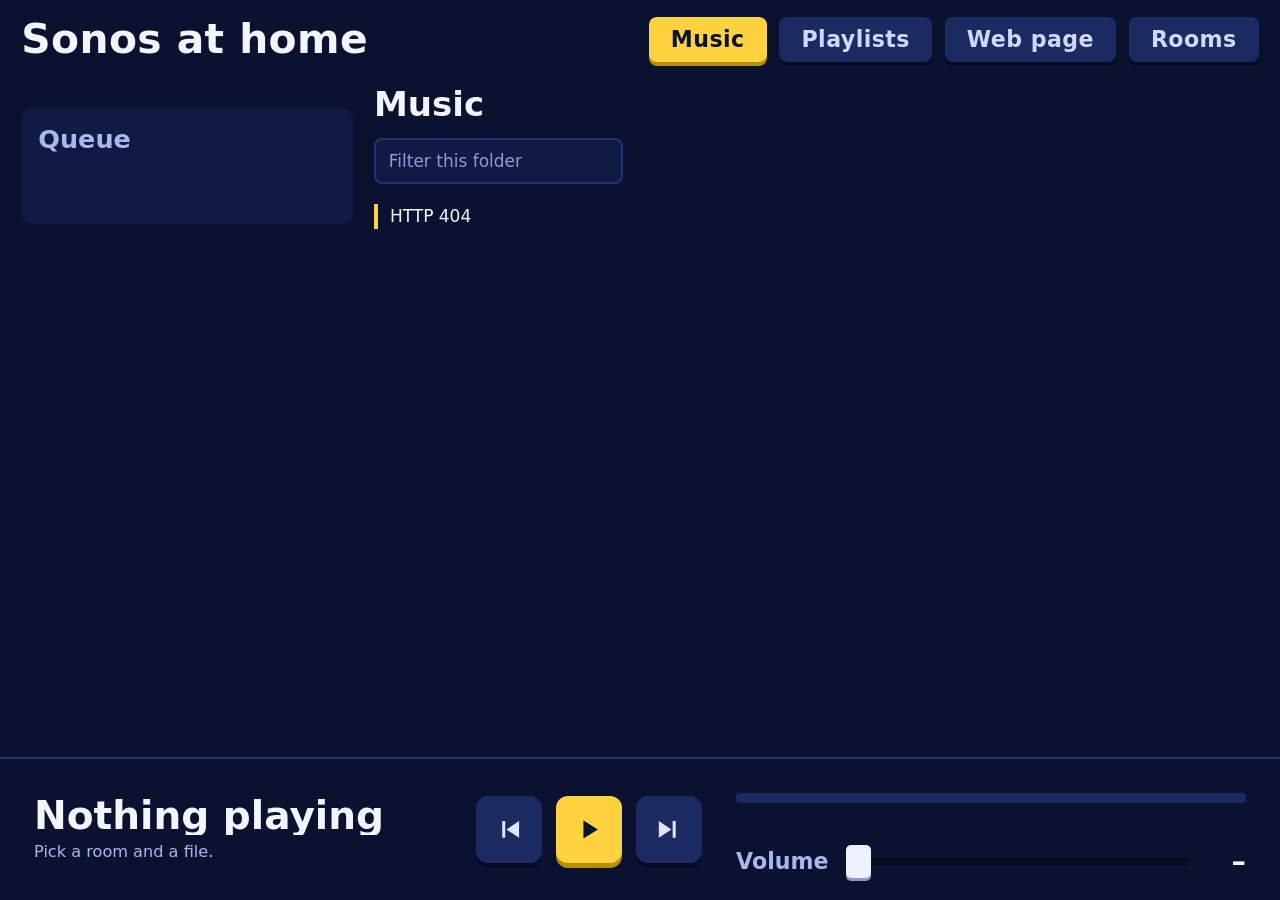
==== commit a6978e7a: "Quick 11: phone tabs — top bar fixed, only the selected tab scrolls; Queue is a tab, room strips on " ====
--- a/src/sonos_cli/web/index.html
+++ b/src/sonos_cli/web/index.html
@@ -6,12 +6,13 @@
 <title>Sonos at home</title>
 <link rel="stylesheet" href="style.css">
 </head>
-<body>
+<body data-view="music">
 <div id="banner" role="alert" hidden>The service is unreachable. Check that <code>sonos service run</code> is going on this Mac.</div>
 
 <header class="top">
   <h1>Sonos at home</h1>
   <div class="views" role="group" aria-label="View">
+    <button id="view-queue" type="button" aria-pressed="false" class="phone-only">Queue</button>
     <button id="view-music" type="button" aria-pressed="true">Music</button>
     <button id="view-playlists" type="button" aria-pressed="false">Playlists</button>
     <button id="view-web" type="button" aria-pressed="false">Web page</button>
@@ -180,6 +181,7 @@
 <p id="announce" class="sr" aria-live="polite"></p>
 <footer class="player" aria-label="Now playing">
   <div class="track">
+    <p id="np-room" class="room-name phone-only"></p>
     <p id="np-title" class="title">Nothing playing</p>
     <p id="np-meta" class="meta">Pick a room and a file.</p>
     <p id="seek-note" class="meta seek-note" role="status"></p>
--- a/src/sonos_cli/web/style.css
+++ b/src/sonos_cli/web/style.css
@@ -50,8 +50,15 @@
 .layout { display: grid; grid-template-columns: minmax(0, 40rem) minmax(0, 1fr); gap: 1.5rem 2rem; max-width: 84rem; margin: 0 auto; padding: .5rem 2rem 1.5rem; align-items: start; }
 
 /* ---- rooms: channel strips ---- */
-#room-list { list-style: none; margin: 0; padding: 0; display: grid; grid-template-columns: repeat(auto-fill, minmax(9rem, 1fr)); gap: .85rem; }
-#room-list li.none { grid-column: 1 / -1; color: var(--mute); padding: .65rem .25rem; }
+/* one row that scrolls sideways when the rooms don't fit; the padding (taken back by the margin) keeps the rings unclipped,
+   and an edge fades when there are rooms past it (app.js sets .more-left / .more-right) */
+#room-list { list-style: none; margin: -.7rem; padding: .7rem; display: flex; gap: .85rem; overflow-x: auto; overscroll-behavior-x: contain;
+  -webkit-mask-image: linear-gradient(to right, transparent 0, #000 var(--fade-l, 0px), #000 calc(100% - var(--fade-r, 0px)), transparent 100%);
+          mask-image: linear-gradient(to right, transparent 0, #000 var(--fade-l, 0px), #000 calc(100% - var(--fade-r, 0px)), transparent 100%); }
+#room-list.more-left { --fade-l: 2.5rem; }
+#room-list.more-right { --fade-r: 2.5rem; }
+#room-list li { flex: 1 0 9rem; }
+#room-list li.none { flex-basis: 100%; color: var(--mute); padding: .65rem .25rem; }
 #room-list li.room { position: relative; display: flex; flex-direction: column; align-items: stretch; height: 22rem; overflow: hidden;
   border-radius: 12px; background: var(--panel); color: var(--ink); }
 #room-list li.room:hover { background: #1a2760; }
@@ -96,7 +103,8 @@
 .queue li { border-top: 1px solid var(--line); }
 .queue li button { display: flex; width: 100%; min-width: 0; overflow-wrap: anywhere; gap: .7rem; align-items: baseline; border-radius: 0; padding: .6rem .5rem; text-align: left;
   background: transparent; color: var(--ink); box-shadow: none; font: 400 1.05rem/1.3 var(--body); letter-spacing: 0; }
-.queue li button:hover { background: var(--panel); transform: none; }
+.queue li.played button { opacity: .5; }               /* played: still there, and a click plays it again */
+.queue li button:hover { background: var(--panel); transform: none; opacity: 1; }
 .queue li button:active { transform: none; }
 .queue li button[aria-busy="true"] { background: var(--key); outline: 2px dashed var(--signal); outline-offset: -2px; cursor: progress; }
 .queue li button[aria-busy="true"] .pos { color: var(--signal); }
@@ -183,6 +191,23 @@
 .key-select::after { content: ""; position: absolute; right: .95rem; top: 50%; width: .5rem; height: .5rem; border: solid currentColor; border-width: 0 2px 2px 0;
   transform: translateY(-75%) rotate(45deg); pointer-events: none; }
 .manage .row-actions { align-items: center; flex-wrap: wrap; }
+/* balance: a full-width line under the room's name, left to right, the value said in words */
+.manage .balance { flex: 1 1 100%; display: flex; align-items: center; flex-wrap: wrap; gap: .45rem .6rem; margin: .15rem 0 .1rem; }
+.manage .balance label { font: 600 1.05rem/1 var(--cond); color: var(--mute); min-width: 4.2rem; }
+.manage .balance .side { font: 700 .95rem/1 var(--cond); color: var(--mute); }
+/* no fill from the left (that reads as a level): a plain track with a mark at the centre, and the thumb in the signal colour */
+.manage .balance input[type="range"] { -webkit-appearance: none; appearance: none; background: transparent; flex: 1 1 8rem; max-width: 18rem; min-width: 7rem;
+  height: 2.75rem; margin: 0; cursor: pointer; }
+.manage .balance input[type="range"]::-webkit-slider-runnable-track { height: 6px; border-radius: 3px;
+  background: linear-gradient(var(--mute), var(--mute)) center / 2px 100% no-repeat, var(--line); }
+.manage .balance input[type="range"]::-moz-range-track { height: 6px; border-radius: 3px;
+  background: linear-gradient(var(--mute), var(--mute)) center / 2px 100% no-repeat, var(--line); }
+.manage .balance input[type="range"]::-webkit-slider-thumb { -webkit-appearance: none; appearance: none; width: 1.1rem; height: 1.6rem; margin-top: calc(3px - .8rem);
+  border: 0; border-radius: 4px; background: var(--signal); box-shadow: 0 3px 0 var(--signal-edge); }
+.manage .balance input[type="range"]::-moz-range-thumb { width: 1.1rem; height: 1.6rem; border: 0; border-radius: 4px; background: var(--signal);
+  box-shadow: 0 3px 0 var(--signal-edge); }
+.manage .balance output { min-width: 4.8rem; font: 600 1.05rem/1 var(--cond); font-variant-numeric: tabular-nums; }
+.manage .balance button { padding: .35rem .75rem; font-size: 1rem; }
 #pl-title:focus { outline: none; }
 #pl-title { font: 700 2rem/1.2 var(--cond); margin: 0; overflow-wrap: anywhere; }
 .pl-actions { margin: .6rem 0 .85rem; }
@@ -237,23 +262,43 @@
 .fader input::-moz-range-thumb { width: 1.5rem; height: 1.9rem; background: #eef1ff; border: 0; border-radius: 5px; box-shadow: 0 3px 0 #8c97d0; }
 
 @media (max-width: 1280px) {
-  .layout { grid-template-columns: minmax(0, 18.5rem) minmax(0, 1fr); gap: 1rem 1.25rem; padding: .5rem 1.25rem 1.5rem; }
-  #room-list { grid-template-columns: repeat(2, minmax(0, 1fr)); gap: .7rem; }
+  .layout { grid-template-columns: minmax(0, 19.5rem) minmax(0, 1fr); gap: 1rem 1.25rem; padding: .5rem 1.25rem 1.5rem; }
+  .top { padding: 1rem 1.25rem .75rem; }
+  /* narrow strips, four across the column (and a 375 px phone); more rooms scroll sideways */
+  #room-list { gap: .45rem; }
+  #room-list li { flex: 1 0 4.4rem; }
   #room-list li.room { height: 15rem; }
-  .strip .rname { font-size: 1.5rem; }
-  .top { padding: 1rem 1.25rem .75rem; }
-}
+  #room-list li.room:has(.strip:focus-visible) { outline-offset: 3px; }   /* the focus ring stays inside the narrower gaps */
+  .strip-fader { touch-action: pan-x; }             /* the fader fills much of a narrow strip: a sideways swipe on it scrolls the row, an up/down drag moves it */
+  .strip { padding: 0 .3rem; }
+  .strip .cap { margin: 0 -.3rem .6rem; }
+  .strip .rname { font-size: 1rem; overflow-wrap: anywhere; }
+  .strip .rname .plus { font-size: .8rem; margin-left: .15rem; }
+  .strip .state { font-size: .72rem; gap: .25rem; margin-top: .35rem; }
+  .led { width: .5rem; height: .5rem; }
+  .meter { display: none; }                         /* display-only; the fader and its number show the level */
+  .chan { margin: .6rem 0 .4rem; }
+  li.room .vol { font-size: 1.25rem; padding-bottom: .6rem; }
+}
+.phone-only { display: none; }                           /* the Queue tab and the player's room name: phone only */
+.player .room-name { margin: 0 0 .2rem; font: 600 .95rem/1.1 var(--cond); letter-spacing: .06em; text-transform: uppercase; color: var(--mute);
+  white-space: nowrap; overflow: hidden; text-overflow: ellipsis; }
+
 @media (max-width: 760px) {
   :root { --player: 12.5rem; }
-  .top { padding: 1rem; }
-  .top h1 { font-size: 2rem; }
-  .views button { padding: .5rem .9rem; font-size: 1.15rem; }
+  .phone-only { display: revert; }
+  /* each tab shows only its own content: the strips (and their faders) on Rooms, the queue on Queue */
+  body:not([data-view="rooms"]) #room-list { display: none; }
+  body:not([data-view="queue"]) .queue { display: none; }
+  body[data-view="queue"] main { display: none; }
+  body[data-view="queue"] .queue { margin-top: 0; }
+  .top { width: 100%; padding: .75rem 1rem; gap: .6rem; }       /* its auto margins would otherwise shrink it to the tab row's width in the flex column */
+  .top h1 { font-size: 1.6rem; }
+  /* five tabs in one row on a 375 px phone, so the content keeps the height; narrower, they wrap and fill the rows */
+  .views { gap: .5rem .3rem; width: 100%; }
+  .views button { flex: 1 0 auto; padding: .55rem .35rem; font-size: 1rem; }
   .layout { grid-template-columns: minmax(0, 1fr); padding: .5rem 1rem 1rem; gap: 1rem; }
-  #room-list { display: flex; gap: .65rem; overflow-x: auto; padding: .5rem .5rem .9rem; }
-  #room-list li { flex: none; width: 8.6rem; }
-  #room-list li.room { height: 17rem; }
-  .strip .rname { font-size: 1.6rem; }
-  .chan { margin: .6rem 0 .4rem; }
+  #room-list li.room { height: 17rem; }                    /* a longer fader for a thumb */
   .player { grid-template-columns: minmax(0, 1fr) auto; padding: .7rem 1rem; gap: .6rem 1rem; }
   .player .title { font-size: 1.6rem; white-space: normal; display: -webkit-box; -webkit-line-clamp: 2; -webkit-box-orient: vertical; line-height: 1.05; }
   .transport { gap: .5rem; }
@@ -266,6 +311,18 @@
   .listing .row-actions { padding-bottom: .65rem; }
   #crumbs { font-size: 1.6rem; }
 }
+/* A phone upright: the page never scrolls; the top bar, the selected tab's content (the one scroller) and the player, top to bottom.
+   Shorter (a phone on its side) the top bar and player would leave no room for the content and cut the player off, so the page
+   scrolls as above 760 px, the player fixed over the body's bottom padding. */
+@media (max-width: 760px) and (min-height: 520px) {
+  body { height: 100vh; height: 100dvh; min-height: 0; padding-bottom: 0; display: flex; flex-direction: column; overflow: hidden; }
+  #banner, .top, .player { flex: none; }
+  .player { position: static; }
+  .layout { flex: 1; min-height: 0; width: 100%; overflow-y: auto; overscroll-behavior-y: contain; align-content: start; }
+  body[data-view="queue"] .layout { display: flex; flex-direction: column; overflow: hidden; }
+  body[data-view="queue"] .rooms, body[data-view="queue"] .queue { flex: 1; min-height: 0; display: flex; flex-direction: column; }
+  body[data-view="queue"] .queue ol { flex: 1; min-height: 0; max-height: none; }     /* the list scrolls inside, so the current row can sit at the top */
+}
 @media (prefers-reduced-motion: no-preference) {
   button { transition: transform .08s, box-shadow .08s, filter .12s; }
 }
